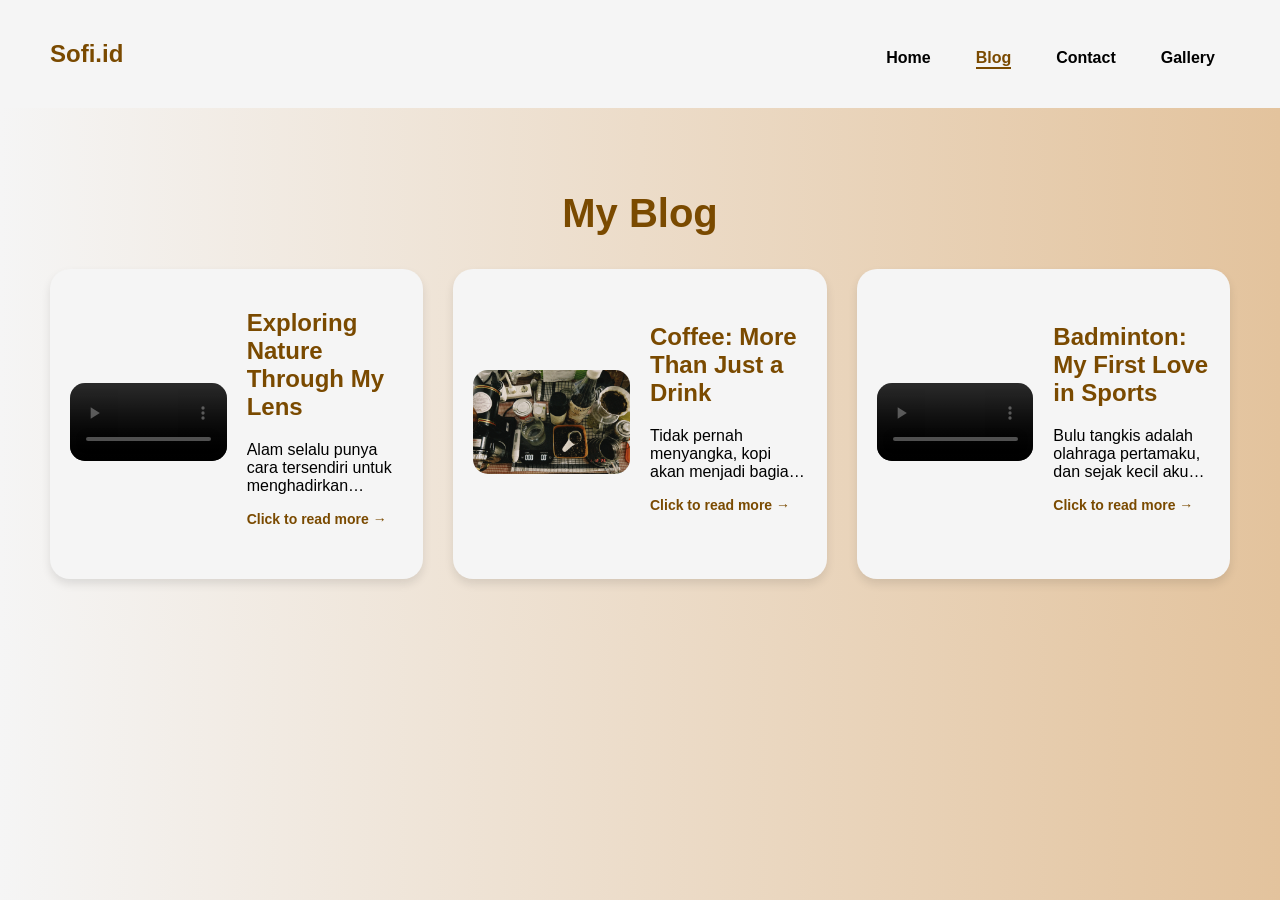
==== blogpage.html @ 985b84b3 "first commit" ====
<!DOCTYPE html>
<html lang="en">
<head>
    <meta charset="UTF-8">
    <meta name="viewport" content="width=device-width, initial-scale=1.0">
    <title>Blog - Sofi.Id</title>
    <link rel="stylesheet" href="home.css">
</head>
<body>

<header class="navbar">
    <h2 class="logo">Sofi.id</h2>
    <nav>
         <a href="index.html">Home</a>
        <a href="blogpage.html" class="active">Blog</a>
        <a href="contactpage.html">Contact</a>
        <a href="gallerypage.html">Gallery</a>
    </nav>
</header>

<section class="blog">
    <h1>My Blog</h1>

    <div class="blog-container">

        <!-- BLOG 1 -->
        <div class="blog-card"  onclick="openModal(this)">
    
            <div class="blog-media">
              <video src="vidio/Vidio1.mp4" autoplay controls loop muted></video>
            </div>

            <div class="blog-content">
                <h2>Exploring Nature Through My Lens</h2>
                <p >
                    Alam selalu punya cara tersendiri untuk menghadirkan ketenangan. Bagiku, menjelajahi tempat-tempat bernuansa alam bukan sekadar hobi, tetapi juga cara untuk melepas penat dari rutinitas sehari-hari. Dibandingkan menghabiskan waktu di kafe, aku lebih memilih pergi ke tempat-tempat dengan udara segar dan pemandangan alami.
                    <br><br>
                    Setiap perjalanan ke alam selalu memberi pengalaman yang berbeda. Mulai dari pegunungan, taman, hingga tempat wisata yang masih asri, semuanya menghadirkan suasana yang menenangkan. Di sana, aku bisa menikmati hal-hal sederhana seperti hembusan angin, suara daun, dan pemandangan yang menyejukkan mata.
                    <br><br>
                    
                    Fotografi menjadi caraku untuk mengabadikan setiap momen itu. Lewat lensa kamera, aku mencoba menangkap keindahan alam yang sering kali terlewatkan. Setiap foto yang kuambil bukan hanya sekadar gambar, tetapi juga menyimpan cerita dan kenangan dari perjalanan yang kulalui.
                    <br><br>
                    
                    Lebih dari itu, semua pengalaman ini mengajarkanku untuk lebih bersyukur. Melihat keindahan alam membuatku sadar bahwa ada banyak hal sederhana dalam hidup yang patut dihargai. Alam mengingatkanku untuk menikmati setiap momen tanpa terburu-buru.
                    <br><br>
                    
                    Bagiku, menjelajahi alam bukan hanya tentang pergi ke suatu tempat, tetapi juga tentang menemukan ketenangan, kebahagiaan, dan rasa syukur. Melalui setiap perjalanan dan setiap foto yang kuabadikan, aku belajar untuk lebih menghargai hidup apa adanya.
                    <p class="read-more">Click to read more →</p>
                </p>
            </div>

        </div>

        <!-- BLOG 2 -->
        <div class="blog-card"  onclick="openModal(this)">

            <div class="blog-media">
                <img src="foto/kopi.jpeg" alt="Coffee">
            </div>

            <div class="blog-content">
                <h2>Coffee: More Than Just a Drink</h2>
                <p>
                    Tidak pernah menyangka, kopi akan menjadi bagian penting dalam perjalan hidupku. Semua dimulai dengan sangat sederhana—segelas kopi saset yang di campur dengan susu, air, dan es batu. Hanya untuk menikmati rasa yang menemani hari. 
                    <br><br>
                    Namun, kesederhanaan itu memicu keinginan saya untuk belajar meracik kopi yang lebih baik. hingga akhirnya, kopi bukan lagi sekadar minuman bagiku. Ia menjadi sesuatu yang saya nikmati, bukan hanya untuk diminum, tetapi juga untuk dipelajari..
                    <br><br>
                    Perjalanan ini membawaku masuk lebih jauh di dunia kopi. Mempelajari jenis biji kopi, cara penyeduhan, hingga akhirnya memiliki mesin kopi sendiri. Dari situ, aku mulai meracik kopi layaknya seorang barista. Setiap langkah menjadi penting: takaran kopi, suhu air, dan cara penyeduhan. Semua terasa seperti seni yang hidup dalam setiap cangkir.
                    <br><br>
                    Semakin dipelajari, semakin aku sadar bahwa kopi bukan dunia yang sederhana—semakin dalam dipelajari, semakin terasa kompleks. Banyak hal kecil yang nyatanya  berpengaruh besar pada rasa kopi. Itulah yang membuat kopi tidak pernah membosankan.
                    <br><br>
                    Bagiku, kopi adalah sebuah seni. Tidak ada satu cara yang mutlak benar dalam menyeduhnya—setiap orang memiliki gaya dan sentuhan pribadi yang berbeda. Ada yang menyukai rasa yang kuat dan pekat, ada pula yang lebih menikmati rasa yang ringan dan halus. Karena pada akhirnya kopi adalah tentang selera dan ekspresi diri. Begitu juga dengan kehidupan. Tidak ada satu jalan yang bisa dianggap paling benar untuk semua orang. Setiap orang memiliki caranya sendiri dalam menjalani hidup, mengekspresikan diri, dan menemukan kebahagiaannya. Dan justru dari perbedaan itulah, hidup menjadi lebih berwarna.
                    <br><br>
                    Dan seperti halnya sebuah karya seni, setiap cangkir kopi yang dibuat bukan hanya tentang hasil akhir, tetapi juga tentang perasaan dan makna di balik prosesnya. Dalam setiap racikan, ada sentuhan pribadi yang ku tuangkan—sebuah cara sederhana untuk berbagi cinta dengan orang-orang terdekat. Melalui kopi, aku tidak hanya menyajikan minuman, tetapi juga menghadirkan pengalaman, cerita, dan cinta dari diriku untuk dinikmati bersama.
                    <br><br>
                    Di situlah aku semakin memahami bahwa coffee is more than just a drink. Ia adalah tempat untuk melukisan cerita dan membagikan cinta.
                    <p class="read-more">Click to read more →</p>
                </p>
            </div>

        </div>

        <!-- BLOG 3 -->
        <div class="blog-card"  onclick="openModal(this)">

            <div class="blog-media">
                <video src="vidio/vidio2.mp4"  autoplay controls loop muted></video>
            </div>

            <div class="blog-content">
                <h2>Badminton: My First Love in Sports</h2>
                <p>
                   Bulu tangkis adalah olahraga pertamaku, dan sejak kecil aku sudah sangat menyukainya. Dulu, aku sering bermain hanya untuk bersenang-senang bersama teman-teman. Tidak ada target atau tekanan, yang ada hanyalah tawa dan kebahagiaan setiap kali memukul shuttlecock.
                    <br><br>
                    Seiring waktu, banyak tren olahraga baru bermunculan. Bahkan sekarang olahraga seperti padel mulai populer dan banyak dimainkan orang-orang. Namun, sampai saat ini, bulu tangkis tetap memiliki tempat tersendiri di hatiku. Ada kenangan dan rasa nyaman yang tidak bisa tergantikan oleh olahraga lain.
                    <br><br>
                    
                    Sayangnya, kesibukan membuatku jadi jarang bermain. Sebenarnya, aku tahu bahwa waktuku masih bisa diatur jika benar-benar ingin bermain bulu tangkis. Namun, terkadang hal sederhana seperti tidak adanya teman bermain menjadi alasan yang membuatku menunda. Padahal, keinginan itu masih ada.
                    <br><br>
                    
                    Dari bulu tangkis, aku belajar banyak hal tentang kehidupan. Seperti dalam permainan, kadang kita harus berlari mengejar bola, kadang kita harus bertahan, dan kadang juga harus menyerang. Tidak semua pukulan akan berhasil, dan tidak semua permainan bisa kita menangkan. Namun yang terpenting adalah tetap berusaha dan tidak menyerah.
                    <br><br>
                    
                    Bagiku, bulu tangkis bukan hanya sekadar olahraga, tetapi juga pengingat bahwa dalam hidup, kita harus terus bergerak, mencoba, dan menikmati setiap momen yang ada.
                    <p class="read-more">Click to read more →</p>
                </p>
            </div>

        </div>

    </div>
</section>
<!-- MODAL -->
<div id="modal" class="modal">
    <div class="modal-content">
        <span class="close">&times;</span>

        <div id="modal-body"></div>

    </div>
</div>

<script>
function openModal(card) {
    const modal = document.getElementById("modal");
    const modalBody = document.getElementById("modal-body");

    // ambil isi card
    modalBody.innerHTML = card.innerHTML;

    modal.style.display = "block";
}


document.querySelector(".close").onclick = function() {
    document.getElementById("modal").style.display = "none";
}


window.onclick = function(e) {
    const modal = document.getElementById("modal");
    if (e.target == modal) {
        modal.style.display = "none";
    }
}
</script>
</body>
</html>
---- home.css ----
body {
    margin: 0;
    font-family: Arial, sans-serif;
    background: linear-gradient(to right, #f5f5f5, #e3c39d);
}

html {
    scroll-behavior: smooth;
}

/* Navbar */
.navbar {
    display: flex;
    justify-content: space-between;
    align-items: center;
    padding: 20px 50px;
    width: 100%;
    background-color: #f5f5f5;
    box-sizing: border-box;
    position: sticky;
    top: 0;
    z-index: 1000;
    transition: 0.3s;
}
.navbar:hover {
    box-shadow: 0 5px 10px rgba(0,0,0,0.1);
}
nav a.active {
    color: #7a4a00;
    border-bottom: 2px solid #7a4a00;
}
@media (max-width: 768px) {
    .navbar {
        flex-direction: column;
        gap: 10px;
        text-align: center;
        padding: 15px;
    }

    .navbar nav {
        flex-wrap: wrap;
        justify-content: center;
        margin-top: 5px;
    }
}

.navbar nav {
    display: flex;
    gap: 15px;
    margin-top: 10px;
}

.logo {
    color: #7a4a00;
}

nav a {
    margin: 0 15px;
    text-decoration: none;
    color: black;
    font-weight: bold;
}
nav a:hover {
    color: #7a4a00;
    text-decoration-line: underline;
}

.welcome {
    display: flex;
    align-items: center;
    justify-content: center;
    gap: 30px;
    padding: 50px;
}


/* H O M E */
/* Image */
.welcome-img {
    display: flex;
    justify-content: center;
    position: relative;
    align-items: center;
}
/* bg */
.img-bg {
    background-color: #d8b48a;
    padding: 30px;
    border-radius: 50% 20% 50% 20%;
}

.img-bg2{
    background-color: #f5f5f5;
    padding: 30px;
    border-radius: 20% 50% 20% 50%;
}

.welcome-img img {
    width: 350px; /* ganti ini */
    border-radius: 50%;
    border: 5px solid #785328;
    display: block;
}

/*animasi*/
.welcome-text {
    animation: fadeIn 1s ease;
}

.welcome-img {
    animation: slideIn 1s ease;
}

@keyframes fadeIn {
    from {opacity: 0;}
    to {opacity: 1;}
}

@keyframes slideIn {
    from {transform: translateX(-50px); opacity: 0;}
    to {transform: translateX(0); opacity: 1;}
}


/* Text */


.welcome-text {
    width: 400px;
}

.welcome-text h1 {
    font-size: 60px;
}

.welcome-text span {
    color: #7a4a00;
    font-weight: bold;
}

.welcome-text p {
    margin: 20px 0;
}




/* Social */
.social a {
    display: inline-block;
    margin-right: 10px;
    padding: 8px 15px;
    border: 2px solid #7a4a00;
    border-radius: 20px;
    text-decoration: none;
    color: #7a4a00;
    font-size: 14px;
}

.social a:hover {
    background-color: #7a4a00;
    color: white;
}

.social p{
    display: inline-block;
    margin: 5px;
    padding: 10px;
    
    text-decoration: none;
    color: #7a4a00;
}

@media (max-width: 768px) {
    .welcome {
        flex-direction: column;
        text-align: center;
    }

    .welcome-text {
        width: 100%;
    }

    .welcome-img img {
        width: 250px;
    }
}


/* C O N T A C T */
.contact {
    padding: 50px;
    text-align: center;
}

.contact h1 {
    font-size: 40px;
    color: #7a4a00;
}

.contact-container {
    display: flex;
    justify-content: center;
    gap: 50px;
    margin-top: 30px;
    flex-wrap: wrap;
}

/* Info */
.contact-info {
    max-width: 300px;
    text-align: left;
}

.contact-info a {
    color: #7a4a00;
    text-decoration: none;
    font-weight: bold;
}

/* Form */
.contact-form {
    max-width: 400px;
    width: 100%;
}

.contact-form input,
.contact-form textarea {
    width: 100%;
    padding: 10px;
    margin: 10px 0;
    border: 2px solid #7a4a00;
    border-radius: 10px;
    font-family: Arial, sans-serif;
}

.contact-form textarea {
    height: 120px;
}

.contact-form button {
    background-color: #7a4a00;
    color: white;
    border: none;
    padding: 10px 20px;
    border-radius: 20px;
    cursor: pointer;
}

.contact-form button:hover {
    background-color: #5c3500;
}


/* G A L L E R Y */
.gallery {
    padding: 50px;
    text-align: center;
}

.gallery h1 {
    font-size: 40px;
    color: #7a4a00;
}

/* Grid layout */
.gallery-grid {
    display: grid;
    grid-template-columns: repeat(auto-fit, minmax(250px, 1fr));
    gap: 20px;
    margin-top: 30px;
}

/* Card */
.card {
    background: #f5f5f5;
    padding: 15px;
    border-radius: 20px;
    box-shadow: 0 5px 10px rgba(0,0,0,0.1);
    transition: 0.3s;
}

.card:hover {
    transform: scale(1.05);
}

/* Image */
.card img {
    width: 100%;
    border-radius: 15px;
}

/* Caption */
.card p {
    margin-top: 10px;
    font-weight: bold;
    color: #7a4a00;
}

.thank {
    margin-top: 40px;
}


/* B L O G */
.blog {
    padding: 50px;
    text-align: center;
}

.blog h1 {
    font-size: 40px;
    color: #7a4a00;
}

/* Container */
.blog-container {
    display: grid;
    grid-template-columns: repeat(auto-fit, minmax(300px, 1fr));
    gap: 30px;
    margin-top: 30px;
}


.blog-card {
    display: flex;
    align-items: center;
    gap: 20px;
    background: #f5f5f5;
    padding: 20px;
    border-radius: 20px;
    box-shadow: 0 5px 10px rgba(0,0,0,0.1);
    transition: all 0.3s ease;
    cursor: pointer;
}

.blog-card p {
    display: -webkit-box;
    -webkit-line-clamp: 3;
    -webkit-box-orient: vertical;
    overflow: hidden;
     max-width: 100%;
     line-clamp: 3;
}

.blog-card:hover {
    transform: scale(1.03);
    box-shadow: 0 10px 20px rgba(0,0,0,0.2);
}

.read-more {
    color: #7a4a00;
    font-size: 14px;
    margin-top: 10px;
    font-weight: bold;
}

.blog-card:hover .read-more {
    text-decoration: underline;
}

.blog-media {
    flex: 1;
}

.blog-media img,
.blog-media video {
    width: 100%;
    border-radius: 15px;
}


.blog-content {
    flex: 1;
    text-align: left;
     width: 100%;
}

.blog-content h2 {
    color: #7a4a00;
}


@media (max-width: 768px) {
    .blog-card {
        flex-direction: column;
    }
}





/* MODAL */
.modal {
    display: none;
    position: fixed;
    z-index: 999;
    left: 0;
    top: 0;
    width: 100%;
    height: 100%;
    background: rgba(0,0,0,0.7);
}
.modal .read-more {
    display: none;
}

/* Content */
.modal-content {
    background: white;
    margin: 5% auto;
    padding: 20px;
    width: 70%;
    border-radius: 20px;
    max-height: 80vh;
    overflow-y: auto;
}

/* Close button */
.close {
    float: right;
    font-size: 28px;
    cursor: pointer;
}

/* Biar isi rapi */
.modal-content img,
.modal-content video {
    width: 100%;
    border-radius: 10px;
}
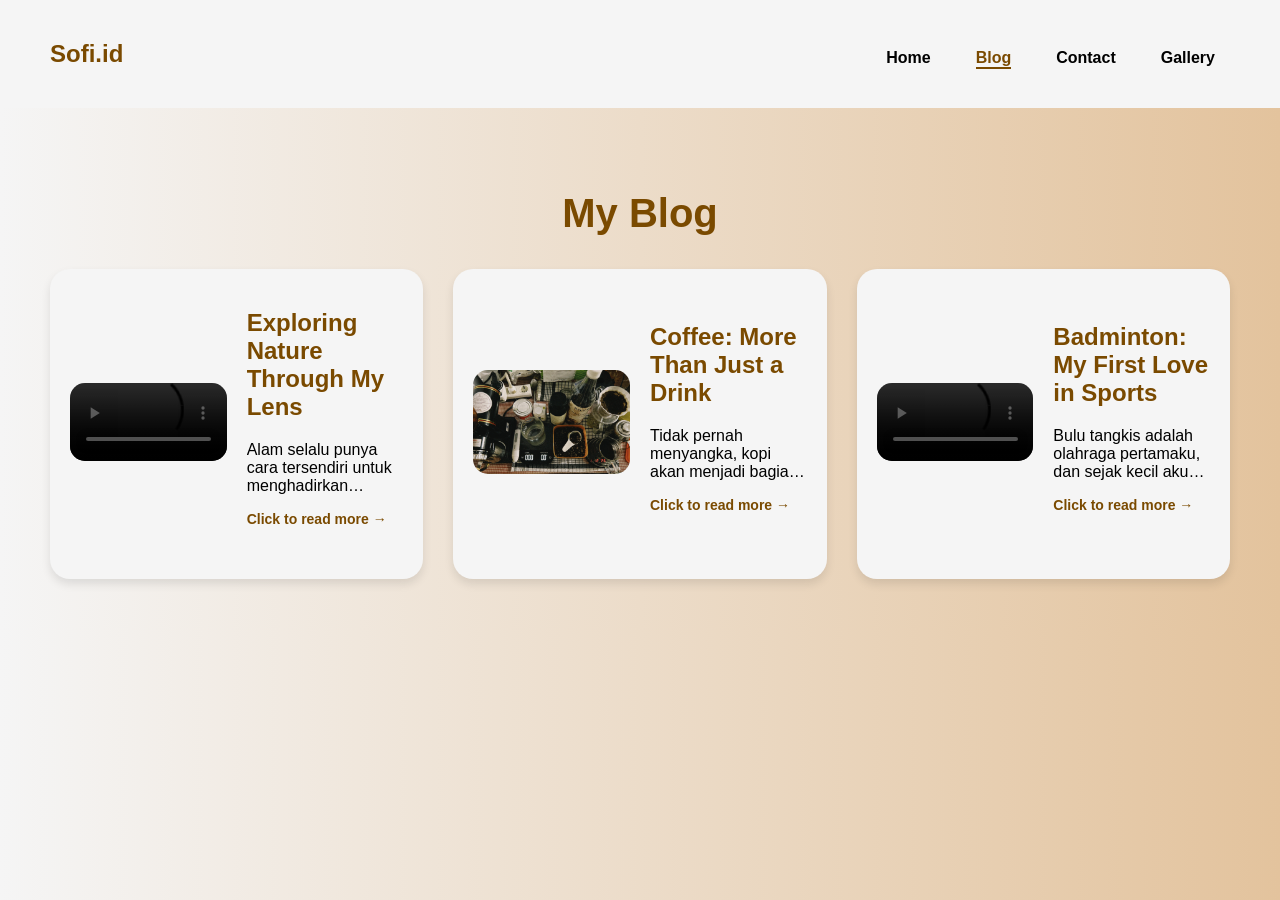
==== commit 58d95222: "update pop up" ====
--- a/blogpage.html
+++ b/blogpage.html
@@ -125,22 +125,28 @@
     const modal = document.getElementById("modal");
     const modalBody = document.getElementById("modal-body");
 
-    // ambil isi card
     modalBody.innerHTML = card.innerHTML;
+    modal.style.display = "block";
 
-    modal.style.display = "block";
+  
+    document.querySelector(".navbar").style.display = "none";
 }
-
 
 document.querySelector(".close").onclick = function() {
     document.getElementById("modal").style.display = "none";
+
+   
+    document.querySelector(".navbar").style.display = "flex";
 }
-
 
 window.onclick = function(e) {
     const modal = document.getElementById("modal");
+
     if (e.target == modal) {
         modal.style.display = "none";
+
+    
+        document.querySelector(".navbar").style.display = "flex";
     }
 }
 </script>
